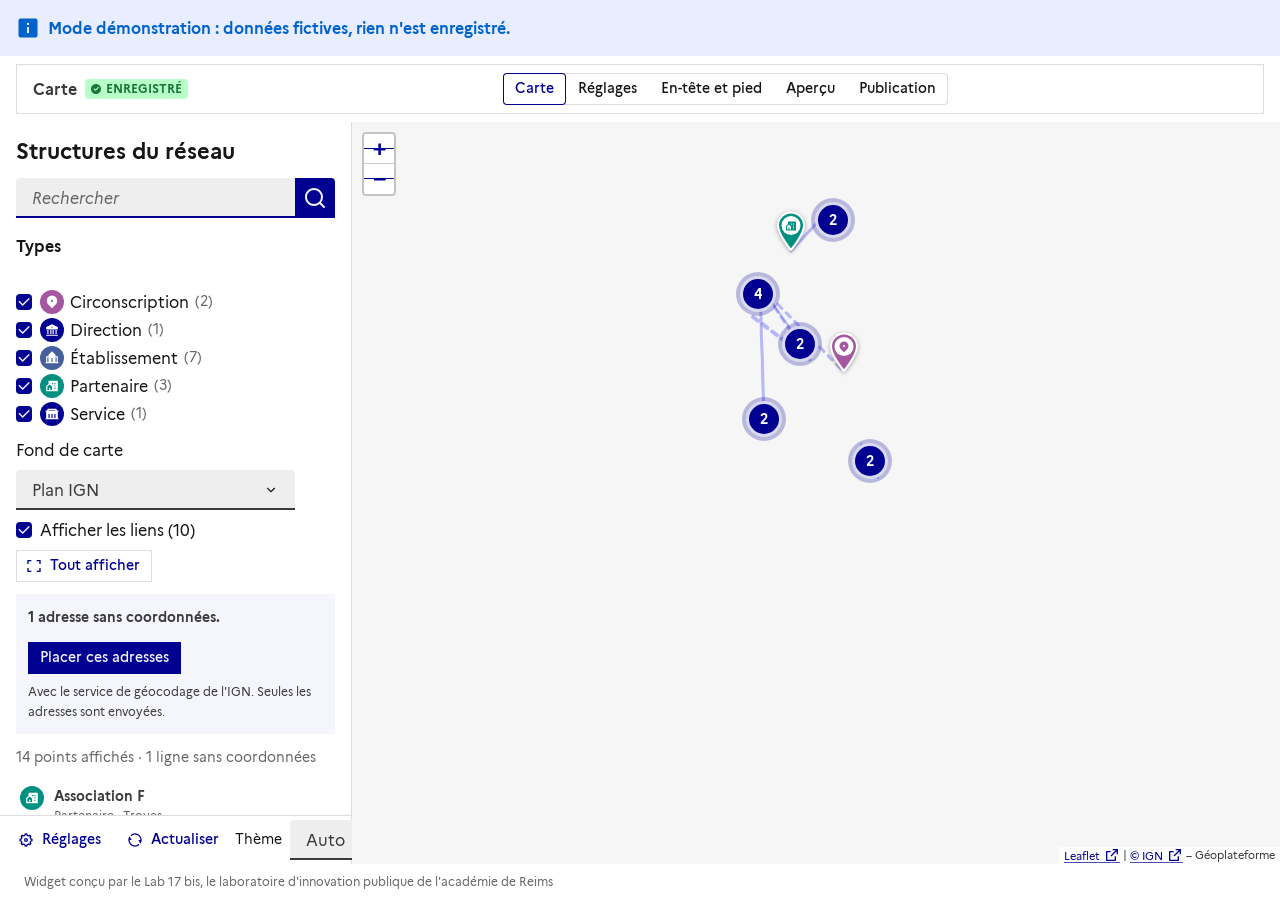
==== v1/index.html @ 76bbefd2 "Correctif : lien vers configuration.css rétabli Co-Authored-By: Claude Sonnet 5.5 <noreply@anthropic" ====
<!DOCTYPE html>
<html lang="fr" data-fr-theme="light">
<head>
  <meta charset="utf-8">
  <meta http-equiv="Content-Security-Policy" content="default-src 'self'; script-src 'self' 'unsafe-eval' https://docs.getgrist.com; style-src 'self' 'unsafe-inline' https://cdn.jsdelivr.net; img-src 'self' data: blob: https:; font-src 'self' data: https://cdn.jsdelivr.net; connect-src 'self' https: http://localhost:* http://127.0.0.1:*; frame-src 'self' https:; worker-src 'self' blob:; object-src 'none'; base-uri 'none'; form-action 'self'">
  <meta name="viewport" content="width=device-width, initial-scale=1">
  <title>Carte</title>
  <link rel="stylesheet" href="vendor/dsfr/dsfr.min.css">
  <link rel="stylesheet" href="vendor/dsfr/utility/icons/icons.min.css">
  <link rel="stylesheet" href="vendor/leaflet/leaflet.css">
  <link rel="stylesheet" href="vendor/leaflet/MarkerCluster.css">
  <link rel="stylesheet" href="commun/page.css?v=2">
  <link rel="stylesheet" href="css/app.css?v=2">
  <link rel="stylesheet" href="commun/configuration.css?v=6">
  <link rel="stylesheet" href="commun/grist-public.css?v=1">
  <script src="https://docs.getgrist.com/grist-plugin-api.js"></script>
</head>
<body>
  <a class="fr-link gc-evitement" href="#gc-panneau">Aller à la liste des points</a>
  <div id="entete"></div>
  <div id="gc-demo" class="fr-notice fr-notice--info" hidden>
    <div class="gc-marge">
      <div class="fr-notice__body">
        <p class="fr-notice__title">Mode démonstration : données fictives, rien n'est enregistré.</p>
      </div>
    </div>
  </div>
  <div id="gc-coque"></div>
  <main class="gc-cadre">
    <div class="gc-cote">
      <div id="gc-panneau" class="gc-panneau" tabindex="-1"><p>Chargement…</p></div>
      <div class="gc-pied">
        <button type="button" class="fr-btn fr-btn--sm fr-btn--tertiary-no-outline fr-icon-settings-5-line fr-btn--icon-left" id="gc-reglages" data-ecriture>Réglages</button>
        <button type="button" class="fr-btn fr-btn--sm fr-btn--tertiary-no-outline fr-icon-refresh-line fr-btn--icon-left" id="gc-actualiser">Actualiser</button>
        <label class="fr-label gc-theme-label" for="gc-theme">Thème</label>
        <select class="fr-select fr-select--sm gc-theme" id="gc-theme" title="Thème">
          <option value="auto">Auto</option>
          <option value="light">Clair</option>
          <option value="dark">Sombre</option>
        </select>
      </div>
    </div>
    <div id="gc-carte" class="gc-carte" role="region" aria-label="Carte"></div>
  </main>
  <div id="pied"></div>
  <script src="vendor/leaflet/leaflet.js"></script>
  <script src="vendor/leaflet/leaflet.markercluster.js"></script>
  <script src="commun/page-dsfr.js?v=3"></script>
  <script src="commun/page-editeur.js?v=1"></script>
  <script src="commun/configuration.js?v=9"></script>
  <script src="commun/grist-public.js?v=1"></script>
  <script src="js/app.js?v=5"></script>
</body>
</html>
---- v1/vendor/leaflet/MarkerCluster.css ----
.leaflet-cluster-anim .leaflet-marker-icon, .leaflet-cluster-anim .leaflet-marker-shadow {
	-webkit-transition: -webkit-transform 0.3s ease-out, opacity 0.3s ease-in;
	-moz-transition: -moz-transform 0.3s ease-out, opacity 0.3s ease-in;
	-o-transition: -o-transform 0.3s ease-out, opacity 0.3s ease-in;
	transition: transform 0.3s ease-out, opacity 0.3s ease-in;
}

.leaflet-cluster-spider-leg {
	/* stroke-dashoffset (duration and function) should match with leaflet-marker-icon transform in order to track it exactly */
	-webkit-transition: -webkit-stroke-dashoffset 0.3s ease-out, -webkit-stroke-opacity 0.3s ease-in;
	-moz-transition: -moz-stroke-dashoffset 0.3s ease-out, -moz-stroke-opacity 0.3s ease-in;
	-o-transition: -o-stroke-dashoffset 0.3s ease-out, -o-stroke-opacity 0.3s ease-in;
	transition: stroke-dashoffset 0.3s ease-out, stroke-opacity 0.3s ease-in;
}
---- v1/commun/page.css ----
/* En-tête, pied de page et formulaire de réglage communs (questionnaire, catalogue, suivi-projet). */

.pd-entete .fr-header__operator img.pd-logo {
  display: block;
}

.pd-entete .pd-accueil {
  background-image: none;
}

.pd-pied-marques {
  display: flex;
  flex-wrap: wrap;
  align-items: center;
  gap: 1.5rem 2rem;
}

.pd-pied-marques .fr-logo {
  margin: 0;
}

.pd-pied {
  margin-top: 3rem;
}

/* Mention de l'auteur des widgets */
.pd-credit {
  flex-basis: 100%;
  margin: .5rem 0 0;
  font-size: .75rem;
  line-height: 1.25rem;
  color: var(--text-mention-grey);
}
.pd-pied--credit {
  margin-top: 1rem;
  padding: .5rem 1.5rem;
}
.pd-pied--credit .pd-credit { margin: 0; }
.pd-credit--seul { margin: 0; padding: .5rem 1.5rem; }
@media print { .pd-credit { color: #000; } }

/* Formulaire de réglage */
.pe-section {
  margin-top: 2rem;
  padding-top: 1rem;
  border-top: 1px solid var(--border-default-grey);
}

.pe-ligne {
  padding: 1rem;
  margin-bottom: 1rem;
  background: var(--background-alt-grey);
}

.pe-apercu {
  display: block;
  max-height: 5rem;
  max-width: 100%;
  width: auto;
  background: #fff;
  border: 1px solid var(--border-default-grey);
  padding: 0.25rem;
}

.pe-couleur {
  display: flex;
  align-items: center;
  gap: 1rem;
  margin-top: 0.5rem;
}

.pe-couleur input[type="color"] {
  width: 3rem;
  height: 2.5rem;
  border: 1px solid var(--border-default-grey);
  padding: 0;
}

.pe-vide {
  color: var(--text-mention-grey);
  margin: 0;
}

.pd-pied-sans-marque .fr-footer__content { flex-basis: 100%; max-width: 100%; margin-left: 0; }
---- v1/css/app.css ----
/* Mise en page propre à grist-carte. Les composants viennent du DSFR. */

html, body { height: 100%; }
body { background: var(--background-default-grey); color: var(--text-default-grey); display: flex; flex-direction: column; margin: 0; }
.gc-marge { padding-left: 1rem; padding-right: 1rem; }
.gc-evitement { position: absolute; left: -999px; }
.gc-evitement:focus { left: 1rem; top: .5rem; z-index: 2000; background: var(--background-default-grey); }

.gc-cadre { flex: 1; min-height: 0; display: grid; grid-template-columns: minmax(16rem, 22rem) 1fr; }
.gc-cote { display: flex; flex-direction: column; min-height: 0; border-right: 1px solid var(--border-default-grey); background: var(--background-default-grey); }
.gc-panneau { flex: 1; overflow-y: auto; padding: 1rem; }
.gc-panneau:focus { outline: none; }
.gc-carte { min-height: 20rem; z-index: 0; background: var(--background-alt-grey); }
@media (max-width: 48em) {
  html, body { height: auto; }
  .gc-cadre { display: flex; flex-direction: column; }
  .gc-carte { order: 1; height: 60vh; flex: none; }
  .gc-cote { order: 2; border-right: 0; border-top: 1px solid var(--border-default-grey); }
  .gc-panneau { overflow: visible; }
}

.gc-pied { display: flex; flex-wrap: nowrap; align-items: center; gap: .25rem; padding: .25rem .5rem; border-top: 1px solid var(--border-default-grey); }
.gc-pied .fr-btn { margin: 0; }
.gc-theme { width: auto; }

.gc-titre { margin-bottom: .75rem; }
.gc-alerte { margin-bottom: 1rem; }
.gc-recherche { margin-bottom: 1rem; }
.gc-recherche .fr-label { position: absolute; left: -999px; }
.gc-legende { margin-bottom: .5rem; }
.gc-legende .fr-fieldset__legend { padding-bottom: .5rem; }
.gc-legende .fr-fieldset__element { margin-bottom: .25rem; }
.gc-legende .fr-label { display: flex; align-items: center; gap: .375rem; }
.gc-compte { color: var(--text-mention-grey); font-size: .875rem; font-weight: 400; }
.gc-resume { margin: .5rem 0; }
.gc-outils { display: flex; flex-wrap: wrap; align-items: flex-end; gap: .5rem 1rem; margin-bottom: .75rem; }
.gc-outils .fr-select-group, .gc-outils .fr-checkbox-group { margin: 0; }
.gc-geo { margin-bottom: .75rem; padding: .75rem; background: var(--background-alt-blue-france); }

/* Mini-puce : légende, liste, fiche */
.gc-mini { display: inline-flex; align-items: center; justify-content: center; flex: none; width: 1.5rem; height: 1.5rem; border-radius: 50%; background: var(--gc-couleur); color: #fff; }
.gc-mini [class*=fr-icon-]::before { --icon-size: .875rem; }

.gc-liste { list-style: none; margin: 0; padding: 0; }
.gc-liste li { padding: 0; border-bottom: 1px solid var(--border-default-grey); }
.gc-liste__bouton { display: flex; gap: .625rem; align-items: flex-start; width: 100%; text-align: left; padding: .5rem .25rem; background: none; }
.gc-liste__bouton:hover { background: var(--background-alt-grey); }
.gc-liste__nom { display: block; font-weight: 700; font-size: .875rem; }
.gc-liste__info { display: block; font-size: .75rem; color: var(--text-mention-grey); }

/* Fiche */
.gc-retour { margin-bottom: .5rem; }
.gc-fiche__image { margin: 0 0 1rem; background: var(--background-alt-grey); display: flex; justify-content: center; }
.gc-fiche__image img { width: 100%; max-height: 10rem; object-fit: contain; }
.gc-fiche__type { display: flex; align-items: center; gap: .5rem; font-size: .875rem; font-weight: 700; margin-bottom: .25rem; }
.gc-fiche__titre:focus { outline: 2px solid #0a76f6; outline-offset: 2px; }
.gc-fiche__texte { margin-bottom: .75rem; }
.gc-coord { list-style: none; padding: 0; margin: 0 0 1rem; font-size: .875rem; }
.gc-coord li { display: flex; gap: .5rem; padding: .125rem 0; }
.gc-coord a { word-break: break-word; }
.gc-details { font-size: .875rem; margin: 0 0 1rem; padding: 0; }
.gc-details dt { font-weight: 700; padding: 0; }
.gc-details dd { margin: 0 0 .5rem; padding: 0; }
.gc-details dt, .gc-details dd { margin-left: 0; padding-left: 0; }
.gc-voisins { list-style: none; padding: 0; margin: 0; }
.gc-voisins li { padding: .125rem 0; }

/* Réglages */
.gc-reglage-puce { border-top: 1px solid var(--border-default-grey); padding: .75rem 0; }
.gc-reglage-puce__titre { display: flex; align-items: center; gap: .5rem; margin-bottom: .5rem; }
.gc-reglage-puce__titre .gc-puce { position: relative; }
.gc-reglage-puce__choix { display: grid; grid-template-columns: 1fr 1fr; gap: .5rem; }
.gc-reglage-puce__choix .fr-select-group { margin: 0; }

/* Puces sur la carte */
.gc-marqueur { background: none; border: 0; }
.gc-puce { position: relative; display: block; filter: drop-shadow(0 1px 2px rgba(0, 0, 0, .35)); }
.gc-puce svg { display: block; }
.gc-puce__icone { position: absolute; left: 50%; top: 36.25%; transform: translate(-50%, -50%); color: var(--gc-couleur); line-height: 0; }
.gc-puce__icone::before { --icon-size: 12px; }
.gc-puce--active .gc-puce__icone::before { --icon-size: 15px; }
.gc-puce-image { display: block; border-radius: 50%; border: 3px solid var(--gc-couleur); background: #fff; overflow: hidden; box-shadow: 0 1px 3px rgba(0, 0, 0, .4); }
.gc-puce-image img { width: 100%; height: 100%; object-fit: cover; }
.gc-puce-image.gc-puce--active { border-width: 4px; }
.leaflet-marker-icon:focus-visible { outline: 3px solid #0a76f6; outline-offset: 2px; border-radius: 4px; }
.gc-groupe { background: none; }
.gc-groupe > span { display: flex; align-items: center; justify-content: center; border-radius: 50%; background: #000091; color: #fff; font-weight: 700; font-size: .875rem; border: 3px solid rgba(255, 255, 255, .85); box-shadow: 0 0 0 4px rgba(0, 0, 145, .25); }
.leaflet-container { font-family: Marianne, arial, sans-serif; }
.leaflet-container a { color: var(--text-action-high-blue-france); }
.leaflet-tooltip { font-size: .8125rem; font-weight: 700; }
.leaflet-control-attribution { font-size: .6875rem; }
.gc-theme-label { margin: 0 0 0 auto; font-size: .875rem; }
.gc-theme { margin-left: .25rem; }
.gc-pied .fr-select { width: 6.5rem; margin-top: 0; flex: none; }
.gc-pied .fr-btn { flex: none; }

/* Coque à onglets (ajout 2026-11-24) */
#gc-coque { flex: 1; min-height: 0; display: flex; flex-direction: column; }
#gc-coque > .cl-barre { margin: .5rem 1rem; flex: none; }
#gc-coque > .cl-message { flex: none; padding: 0 1rem; }
#gc-coque > .cl-section[data-cl-section="vue"]:not([hidden]) { flex: 1; min-height: 0; display: flex; }
#gc-coque > .cl-section[data-cl-section="vue"] > .gc-cadre { flex: 1; }
#gc-coque > .cl-section:not([data-cl-section="vue"]):not([hidden]) { padding: 0 1rem 1rem; overflow-y: auto; }
---- v1/commun/configuration.css ----
/* Page de configuration commune (ConfigLab). */
.cl-barre { display: flex; flex-wrap: wrap; gap: .75rem 1rem; align-items: center; justify-content: space-between; padding: .5rem 1rem; margin-bottom: 1rem; background: var(--background-default-grey); border: 1px solid var(--border-default-grey); }
.cl-titre { display: flex; gap: .5rem; align-items: center; }
.cl-nom { margin: 0; font-weight: 700; }
.cl-barre .fr-segmented { margin: 0; }
.cl-barre .cl-actions { margin: 0; align-items: center; }
.cl-barre .cl-actions > li, .cl-barre .cl-actions .fr-btn { margin: 0; }
.cl-barre .cl-actions > li { padding: 0; display: flex; align-items: center; } /* bouton Enregistrer aligné sur la barre d'onglets (2026-11-27) */
.cl-barre .fr-segmented { margin-left: auto; margin-right: auto; } /* onglets toujours centrés */
.cl-message:empty { display: none; }
.cl-message { margin-bottom: 1rem; }
.cl-panneau { max-width: 48rem; padding: 1.5rem; background: var(--background-default-grey); border: 1px solid var(--border-default-grey); }
.cl-section[hidden] { display: none; }
.cl-code { font-family: ui-monospace, SFMono-Regular, Menlo, Consolas, monospace; font-size: .8125rem; }
.cl-apercu { border: 1px solid var(--border-default-grey); background: var(--background-default-grey); }
.cl-apercu .pd-pied { margin-top: 0; }
.cl-apercu__contenu { min-height: 8rem; }

/* Bouton d'accès à la configuration, placé en haut de l'outil (ajout 2026-11-24) */
.cl-acces { text-align: right; margin: .5rem 0; }
@media print { .cl-acces { display: none !important; } }

/* Onglet Vue : l'outil prend toute la place, sans les boutons d'enregistrement (ajout 2026-11-24) */
.cl-sur-vue .cl-actions { display: none; } /* la pastille « Enregistré » reste visible sur toutes les pages (2026-11-27) */
.cl-section[data-cl-section="vue"] { min-width: 0; }
---- v1/commun/grist-public.css ----
/* Mode public : lecture seule, aucune commande d'écriture ni de réglage. */
.gp-public .gp-ecriture,
.gp-public [data-ecriture],
.gp-public .cl-barre,
.gp-public .cl-actions {
  display: none !important;
}
/* Page intégrée dans un autre site : ni en-tête ni pied propres. */
.gp-integre #entete,
.gp-integre #pied,
.gp-integre .gp-hors-integre {
  display: none !important;
}
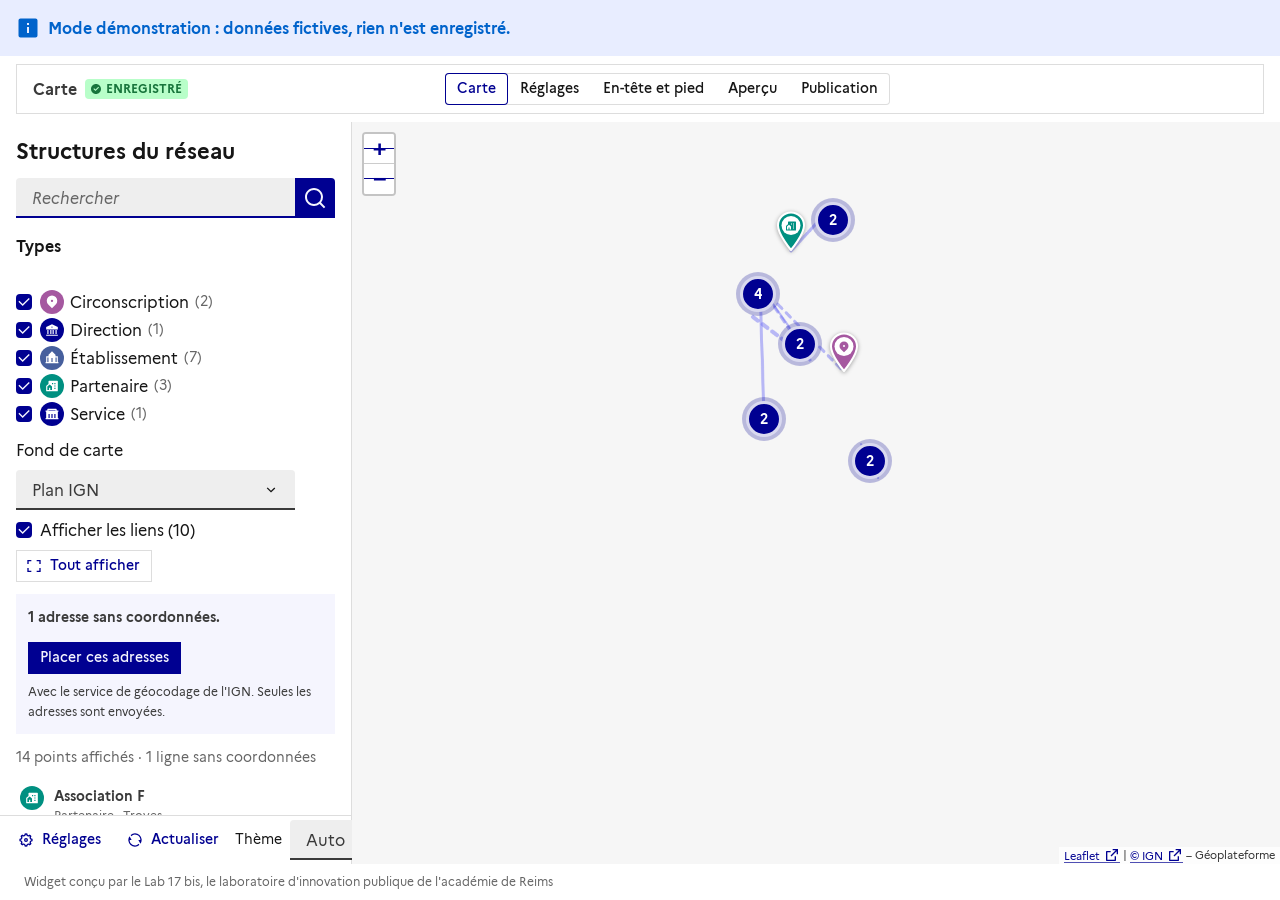
==== commit ce20b469: "Barre de réglages : place du bouton Enregistrer réservée, la barre ne saute plus Co-Authored-By: Cla" ====
--- a/v1/index.html
+++ b/v1/index.html
@@ -11,7 +11,7 @@
   <link rel="stylesheet" href="vendor/leaflet/MarkerCluster.css">
   <link rel="stylesheet" href="commun/page.css?v=2">
   <link rel="stylesheet" href="css/app.css?v=2">
-  <link rel="stylesheet" href="commun/configuration.css?v=6">
+  <link rel="stylesheet" href="commun/configuration.css?v=7">
   <link rel="stylesheet" href="commun/grist-public.css?v=1">
   <script src="https://docs.getgrist.com/grist-plugin-api.js"></script>
 </head>
--- a/v1/commun/configuration.css
+++ b/v1/commun/configuration.css
@@ -21,5 +21,5 @@
 @media print { .cl-acces { display: none !important; } }
 
 /* Onglet Vue : l'outil prend toute la place, sans les boutons d'enregistrement (ajout 2026-11-24) */
-.cl-sur-vue .cl-actions { display: none; } /* la pastille « Enregistré » reste visible sur toutes les pages (2026-11-27) */
+.cl-sur-vue .cl-actions { visibility: hidden; } /* place du bouton réservée : la barre ne saute plus (2026-11-27) */ /* la pastille « Enregistré » reste visible sur toutes les pages (2026-11-27) */
 .cl-section[data-cl-section="vue"] { min-width: 0; }
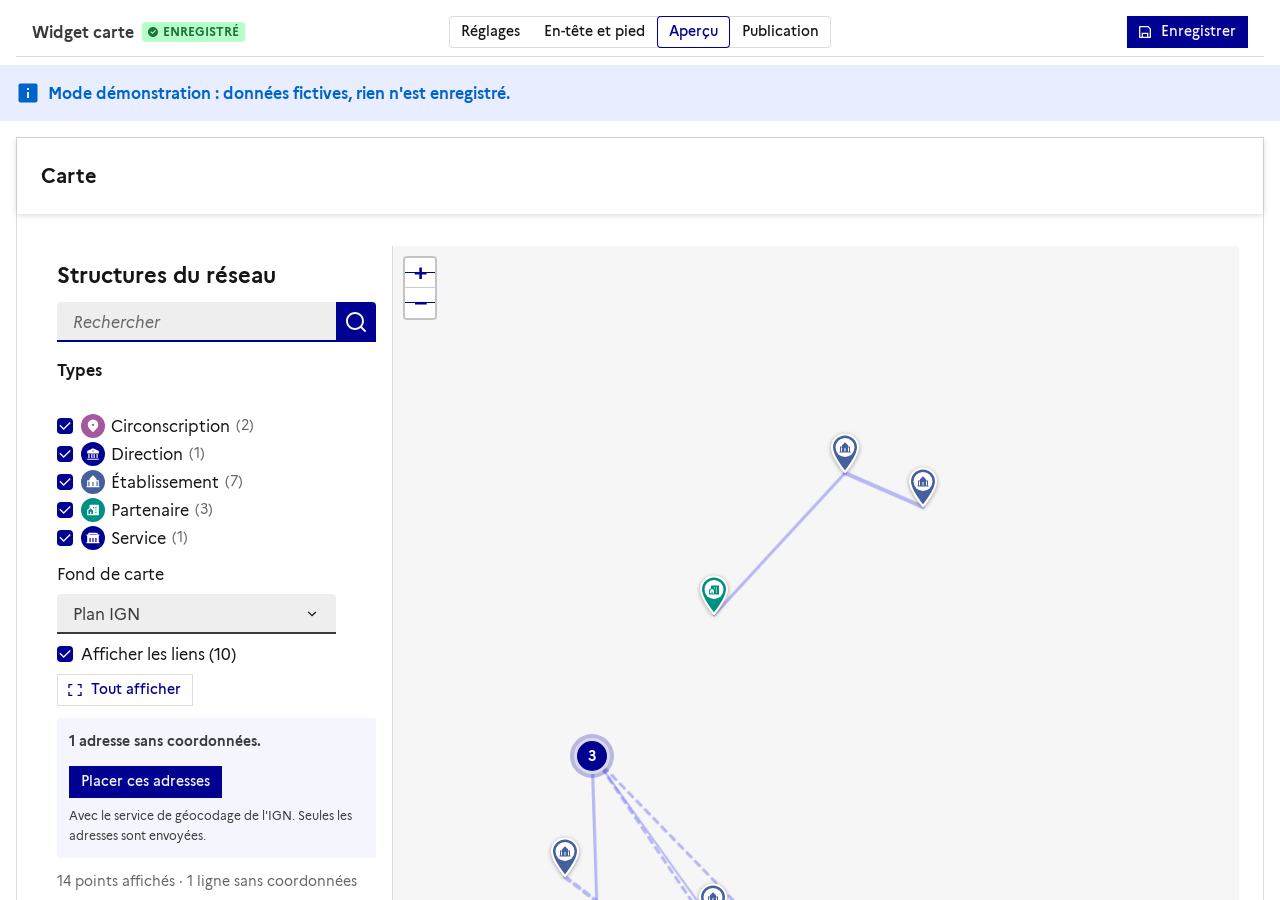
==== commit 501cbe83: "Barre commune de l'éditeur et choix éditeur ou page d'usage par vue Grist Co-Authored-By: Claude Opu" ====
--- a/v1/index.html
+++ b/v1/index.html
@@ -11,7 +11,8 @@
   <link rel="stylesheet" href="vendor/leaflet/MarkerCluster.css">
   <link rel="stylesheet" href="commun/page.css?v=2">
   <link rel="stylesheet" href="css/app.css?v=2">
-  <link rel="stylesheet" href="commun/configuration.css?v=7">
+  <link rel="stylesheet" href="commun/barre.css?v=1">
+  <link rel="stylesheet" href="commun/configuration.css?v=8">
   <link rel="stylesheet" href="commun/grist-public.css?v=1">
   <script src="https://docs.getgrist.com/grist-plugin-api.js"></script>
 </head>
@@ -47,8 +48,9 @@
   <script src="vendor/leaflet/leaflet.markercluster.js"></script>
   <script src="commun/page-dsfr.js?v=3"></script>
   <script src="commun/page-editeur.js?v=1"></script>
-  <script src="commun/configuration.js?v=9"></script>
+  <script src="commun/barre.js?v=1"></script>
+  <script src="commun/configuration.js?v=11"></script>
   <script src="commun/grist-public.js?v=1"></script>
-  <script src="js/app.js?v=5"></script>
+  <script src="js/app.js?v=6"></script>
 </body>
 </html>
--- a/v1/commun/barre.css
+++ b/v1/commun/barre.css
@@ -0,0 +1,24 @@
+/* Barre commune de l'éditeur des widgets (BarreLab). Fichier partagé : même copie dans chaque dépôt. */
+.cl-barre { position: sticky; top: 0; z-index: 750; display: flex; flex-wrap: wrap; gap: .5rem 1rem; align-items: center; padding: .5rem 1rem; margin-bottom: 1rem; background: var(--background-default-grey); border-bottom: 1px solid var(--border-default-grey); }
+.cl-titre { display: flex; gap: .5rem; align-items: center; flex: 1 1 0; min-width: 12rem; }
+.cl-nom { margin: 0; font-weight: 700; }
+.cl-titre .fr-badge { margin: 0; }
+.cl-onglets { flex: 0 1 auto; display: flex; justify-content: center; }
+.cl-barre .fr-segmented { margin: 0; }
+.cl-actions { flex: 1 1 0; display: flex; gap: .5rem; justify-content: flex-end; align-items: center; min-width: 10rem; }
+.cl-actions .fr-btn { margin: 0; white-space: nowrap; }
+.cl-sous { flex: 1 0 100%; display: flex; justify-content: center; padding-top: .25rem; border-top: 1px solid var(--border-default-grey); }
+.cl-sous[hidden] { display: none; }
+
+/* Éditeur : l'en-tête et le pied de page du widget ne s'affichent que dans l'onglet Aperçu. */
+.cl-mode-editeur #entete, .cl-mode-editeur #pied { display: none; }
+
+/* Page d'usage : pas de barre ; un lien discret en bas de page rouvre l'éditeur. */
+.cl-mode-page .cl-barre, .cl-mode-page .cl-config, .cl-mode-page .cl-avis-apercu { display: none !important; }
+.cl-editer { display: none; margin: 1rem auto; max-width: 78rem; padding: 0 1rem; text-align: right; }
+.cl-mode-page .cl-editer { display: block; }
+@media print { .cl-barre, .cl-editer { display: none !important; } }
+
+/* Accès aux réglages : la barre suffit, les anciens liens et boutons « Réglages » ou « Configurer » de l'outil sont masqués. */
+a[href="#/reglages"], a[href="#reglages"], li:has(> a[href="#/reglages"]), #gc-reglages, #gg-reglages { display: none !important; }
+.cl-mode-page .ed-message .fr-alert--info, .cl-mode-page .ed-message .fr-alert--success { display: none; }
--- a/v1/commun/configuration.css
+++ b/v1/commun/configuration.css
@@ -1,25 +1,16 @@
-/* Page de configuration commune (ConfigLab). */
-.cl-barre { display: flex; flex-wrap: wrap; gap: .75rem 1rem; align-items: center; justify-content: space-between; padding: .5rem 1rem; margin-bottom: 1rem; background: var(--background-default-grey); border: 1px solid var(--border-default-grey); }
-.cl-titre { display: flex; gap: .5rem; align-items: center; }
-.cl-nom { margin: 0; font-weight: 700; }
-.cl-barre .fr-segmented { margin: 0; }
-.cl-barre .cl-actions { margin: 0; align-items: center; }
-.cl-barre .cl-actions > li, .cl-barre .cl-actions .fr-btn { margin: 0; }
-.cl-barre .cl-actions > li { padding: 0; display: flex; align-items: center; } /* bouton Enregistrer aligné sur la barre d'onglets (2026-11-27) */
-.cl-barre .fr-segmented { margin-left: auto; margin-right: auto; } /* onglets toujours centrés */
+/* Page de configuration commune (ConfigLab). La barre elle-même est dans barre.css (BarreLab). */
 .cl-message:empty { display: none; }
 .cl-message { margin-bottom: 1rem; }
+.cl-config > .fr-notice { margin: 0 0 1rem; }
 .cl-panneau { max-width: 48rem; padding: 1.5rem; background: var(--background-default-grey); border: 1px solid var(--border-default-grey); }
 .cl-section[hidden] { display: none; }
+.cl-section[data-cl-section="vue"] { display: none; }
 .cl-code { font-family: ui-monospace, SFMono-Regular, Menlo, Consolas, monospace; font-size: .8125rem; }
 .cl-apercu { border: 1px solid var(--border-default-grey); background: var(--background-default-grey); }
 .cl-apercu .pd-pied { margin-top: 0; }
 .cl-apercu__contenu { min-height: 8rem; }
+.cl-mode { margin-bottom: 2rem; padding-bottom: 1.5rem; border-bottom: 1px solid var(--border-default-grey); }
 
 /* Bouton d'accès à la configuration, placé en haut de l'outil (ajout 2026-11-24) */
 .cl-acces { text-align: right; margin: .5rem 0; }
 @media print { .cl-acces { display: none !important; } }
-
-/* Onglet Vue : l'outil prend toute la place, sans les boutons d'enregistrement (ajout 2026-11-24) */
-.cl-sur-vue .cl-actions { visibility: hidden; } /* place du bouton réservée : la barre ne saute plus (2026-11-27) */ /* la pastille « Enregistré » reste visible sur toutes les pages (2026-11-27) */
-.cl-section[data-cl-section="vue"] { min-width: 0; }
